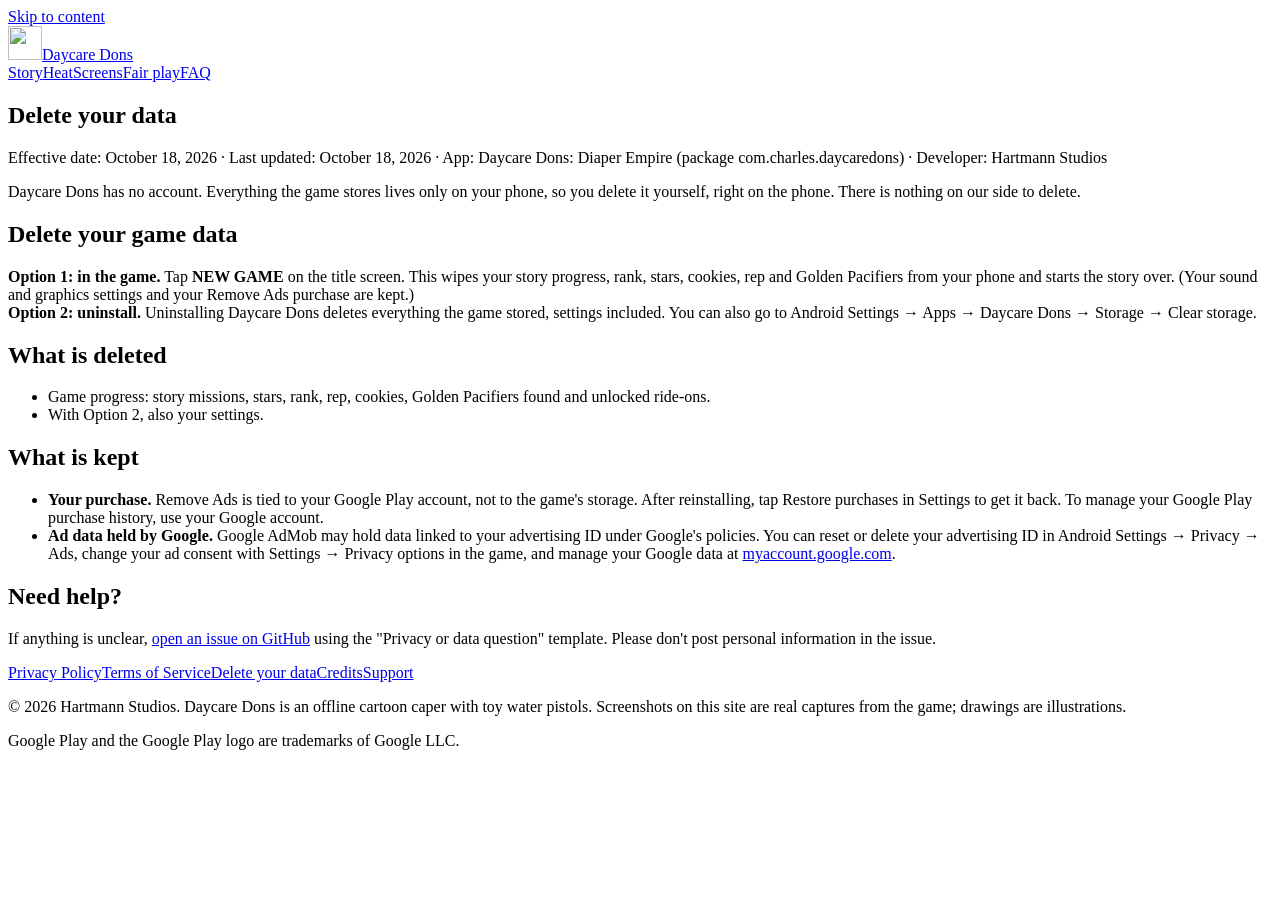
==== delete/index.html @ 338fc201 "Add the Daycare Dons website, privacy policy, terms, data deletion and credits pages" ====
<!doctype html>
<html lang="en">
<head>
<meta charset="utf-8">
<meta name="viewport" content="width=device-width, initial-scale=1, viewport-fit=cover">
<title>Delete your data | Daycare Dons</title>
<meta name="description" content="How to delete your Daycare Dons data: no account exists; tap NEW GAME on the title screen or uninstall the app. The Remove Ads purchase can be restored from Google Play.">
<link rel="canonical" href="https://chartmann1590.github.io/daycare-dons-site/delete/">
<meta name="theme-color" content="#A779E9">
<meta property="og:type" content="website">
<meta property="og:site_name" content="Daycare Dons">
<meta property="og:title" content="Delete your data | Daycare Dons">
<meta property="og:description" content="How to delete your Daycare Dons data: no account exists; tap NEW GAME on the title screen or uninstall the app. The Remove Ads purchase can be restored from Google Play.">
<meta property="og:url" content="https://chartmann1590.github.io/daycare-dons-site/delete/">
<meta property="og:image" content="https://chartmann1590.github.io/daycare-dons-site/img/og.png">
<meta property="og:image:width" content="1200">
<meta property="og:image:height" content="630">
<meta property="og:image:alt" content="Daycare Dons: Diaper Empire, a cartoon 3D daycare caper">
<meta name="twitter:card" content="summary_large_image">
<meta name="twitter:title" content="Delete your data | Daycare Dons">
<meta name="twitter:description" content="How to delete your Daycare Dons data: no account exists; tap NEW GAME on the title screen or uninstall the app. The Remove Ads purchase can be restored from Google Play.">
<meta name="twitter:image" content="https://chartmann1590.github.io/daycare-dons-site/img/og.png">
<link rel="icon" type="image/png" sizes="32x32" href="/daycare-dons-site/img/icon-32.png">
<link rel="apple-touch-icon" href="/daycare-dons-site/img/icon-180.png">
<link rel="preload" href="/daycare-dons-site/fonts/fredoka-latin.woff2" as="font" type="font/woff2" crossorigin>
<link rel="stylesheet" href="/daycare-dons-site/style.css">
</head>
<body>
<svg width="0" height="0" style="position:absolute" aria-hidden="true" focusable="false"><defs>
<symbol id="baby" viewBox="0 0 160 200"><g stroke="#2B1A45" stroke-width="4" stroke-linejoin="round" stroke-linecap="round">
<ellipse cx="80" cy="168" rx="46" ry="26" fill="#FFFFFF"/>
<rect x="44" y="104" width="72" height="62" rx="26" fill="#FF7FB0"/>
<path d="M58 112l22 22 22-22" fill="#FFD54A"/>
<circle cx="80" cy="72" r="44" fill="#FFD9B8"/>
<path d="M30 46h100" stroke-width="5"/>
<path d="M44 46q2-34 36-34t36 34z" fill="#5E3A8C"/>
<rect x="44" y="38" width="72" height="9" fill="#FFD54A"/>
<path d="M48 66h64" />
<rect x="46" y="60" width="28" height="16" rx="8" fill="#2B1A45"/><rect x="86" y="60" width="28" height="16" rx="8" fill="#2B1A45"/>
<circle cx="80" cy="98" r="11" fill="#FFD54A"/><ellipse cx="80" cy="98" rx="20" ry="8" fill="#B07CF0"/><circle cx="80" cy="98" r="5" fill="#FFFFFF"/>
<circle cx="40" cy="80" r="8" fill="#FFD9B8"/><circle cx="120" cy="80" r="8" fill="#FFD9B8"/>
<rect x="18" y="114" width="28" height="18" rx="9" fill="#FFD9B8"/><rect x="114" y="114" width="28" height="18" rx="9" fill="#FFD9B8"/>
</g></symbol>

<symbol id="paci" viewBox="0 0 120 120"><g stroke="#2B1A45" stroke-width="4" stroke-linejoin="round" stroke-linecap="round">
<circle cx="60" cy="28" r="18" fill="none" stroke-width="9" stroke="#2B1A45"/><circle cx="60" cy="28" r="18" fill="none" stroke-width="4" stroke="#FFD54A"/>
<path d="M18 58q42-20 84 0q-4 22-42 22T18 58z" fill="#FFD54A"/>
<path d="M44 80q16 34 32 0" fill="#FFC6DD"/>
<circle cx="60" cy="64" r="6" fill="#FFFFFF"/>
</g></symbol>

<symbol id="squirt" viewBox="0 0 160 90"><g stroke="#2B1A45" stroke-width="4" stroke-linejoin="round" stroke-linecap="round">
<rect x="24" y="22" width="96" height="30" rx="15" fill="#5FD0FF"/>
<rect x="114" y="30" width="26" height="14" rx="6" fill="#FFD54A"/>
<path d="M44 48l-10 34h26l8-30" fill="#FF7FB0"/>
<circle cx="52" cy="22" r="13" fill="#FFD54A"/>
<path d="M146 30q8 6 0 14M152 26q12 11 0 22" fill="none" stroke="#5FD0FF" stroke-width="5"/>
</g></symbol>

<symbol id="car" viewBox="0 0 160 90"><g stroke="#2B1A45" stroke-width="4" stroke-linejoin="round" stroke-linecap="round">
<path d="M20 58q0-22 22-22h46l20-16h18l10 38z" fill="#FF7FB0"/>
<rect x="14" y="52" width="132" height="18" rx="9" fill="#FF7FB0"/>
<circle cx="44" cy="72" r="13" fill="#2B1A45"/><circle cx="118" cy="72" r="13" fill="#2B1A45"/>
<circle cx="44" cy="72" r="5" fill="#FFD54A" stroke="none"/><circle cx="118" cy="72" r="5" fill="#FFD54A" stroke="none"/>
<rect x="96" y="12" width="6" height="22" fill="#B07CF0"/><circle cx="99" cy="10" r="7" fill="#FFD54A"/>
</g></symbol>

<symbol id="cookie" viewBox="0 0 120 120"><g stroke="#2B1A45" stroke-width="4" stroke-linejoin="round" stroke-linecap="round">
<circle cx="60" cy="60" r="42" fill="#E8A961"/>
<circle cx="44" cy="46" r="6" fill="#5A3417"/><circle cx="72" cy="40" r="5" fill="#5A3417"/><circle cx="66" cy="72" r="7" fill="#5A3417"/><circle cx="40" cy="74" r="5" fill="#5A3417"/><circle cx="84" cy="62" r="4" fill="#5A3417"/>
</g></symbol>

<symbol id="star" viewBox="0 0 120 120"><path d="M60 8l15 33 36 4-27 24 8 36-32-19-32 19 8-36L9 45l36-4z" fill="#FFD54A" stroke="#2B1A45" stroke-width="4" stroke-linejoin="round" stroke-linecap="round"/></symbol>
</defs></svg>
<a class="skip" href="#main">Skip to content</a>
<header class="top"><div class="wrap nav">
<a class="brand" href="/daycare-dons-site/"><img src="/daycare-dons-site/img/icon-192.png" alt="" width="34" height="34"><span>Daycare Dons</span></a>
<nav aria-label="Main"><a class="hide-sm" href="/daycare-dons-site/#story">Story</a><a href="/daycare-dons-site/#heat">Heat</a><a href="/daycare-dons-site/#screens">Screens</a><a class="hide-sm" href="/daycare-dons-site/#fair">Fair play</a><a href="/daycare-dons-site/#faq">FAQ</a></nav>
</div></header>
<main id="main">
<section class="doc"><div class="wrap narrow"><h1>Delete your data</h1><p class="meta">Effective date: October 18, 2026 &middot; Last updated: October 18, 2026 &middot; App: Daycare Dons: Diaper Empire (package com.charles.daycaredons) &middot; Developer: Hartmann Studios</p><p class="tldr">Daycare Dons has no account. Everything the game stores lives only on your phone, so you delete it yourself, right on the phone. There is nothing on our side to delete.</p>
<h2>Delete your game data</h2>
<div class="box"><b>Option 1: in the game.</b> Tap <b>NEW GAME</b> on the title screen. This wipes your story progress, rank, stars, cookies, rep and Golden Pacifiers from your phone and starts the story over. (Your sound and graphics settings and your Remove Ads purchase are kept.)</div>
<div class="box"><b>Option 2: uninstall.</b> Uninstalling Daycare Dons deletes everything the game stored, settings included. You can also go to Android Settings &rarr; Apps &rarr; Daycare Dons &rarr; Storage &rarr; Clear storage.</div>
<h2>What is deleted</h2>
<ul><li>Game progress: story missions, stars, rank, rep, cookies, Golden Pacifiers found and unlocked ride-ons.</li>
<li>With Option 2, also your settings.</li></ul>
<h2>What is kept</h2>
<ul><li><b>Your purchase.</b> Remove Ads is tied to your Google Play account, not to the game's storage. After reinstalling, tap Restore purchases in Settings to get it back. To manage your Google Play purchase history, use your Google account.</li>
<li><b>Ad data held by Google.</b> Google AdMob may hold data linked to your advertising ID under Google's policies. You can reset or delete your advertising ID in Android Settings &rarr; Privacy &rarr; Ads, change your ad consent with Settings &rarr; Privacy options in the game, and manage your Google data at <a href="https://myaccount.google.com/" rel="noopener">myaccount.google.com</a>.</li></ul>
<h2>Need help?</h2><p>If anything is unclear, <a href="https://github.com/chartmann1590/daycare-dons-site/issues/new">open an issue on GitHub</a> using the "Privacy or data question" template. Please don't post personal information in the issue.</p></div></section>
</main>
<footer class="foot"><div class="wrap">
<div class="foot-links"><a href="/daycare-dons-site/privacy/">Privacy Policy</a><a href="/daycare-dons-site/terms/">Terms of Service</a><a href="/daycare-dons-site/delete/">Delete your data</a><a href="/daycare-dons-site/credits/">Credits</a><a href="https://github.com/chartmann1590/daycare-dons-site/issues/new">Support</a></div>
<p>&copy; 2026 Hartmann Studios. Daycare Dons is an offline cartoon caper with toy water pistols. Screenshots on this site are real captures from the game; drawings are illustrations.</p>
<p class="tm">Google Play and the Google Play logo are trademarks of Google LLC.</p>
</div></footer>
</body>
</html>
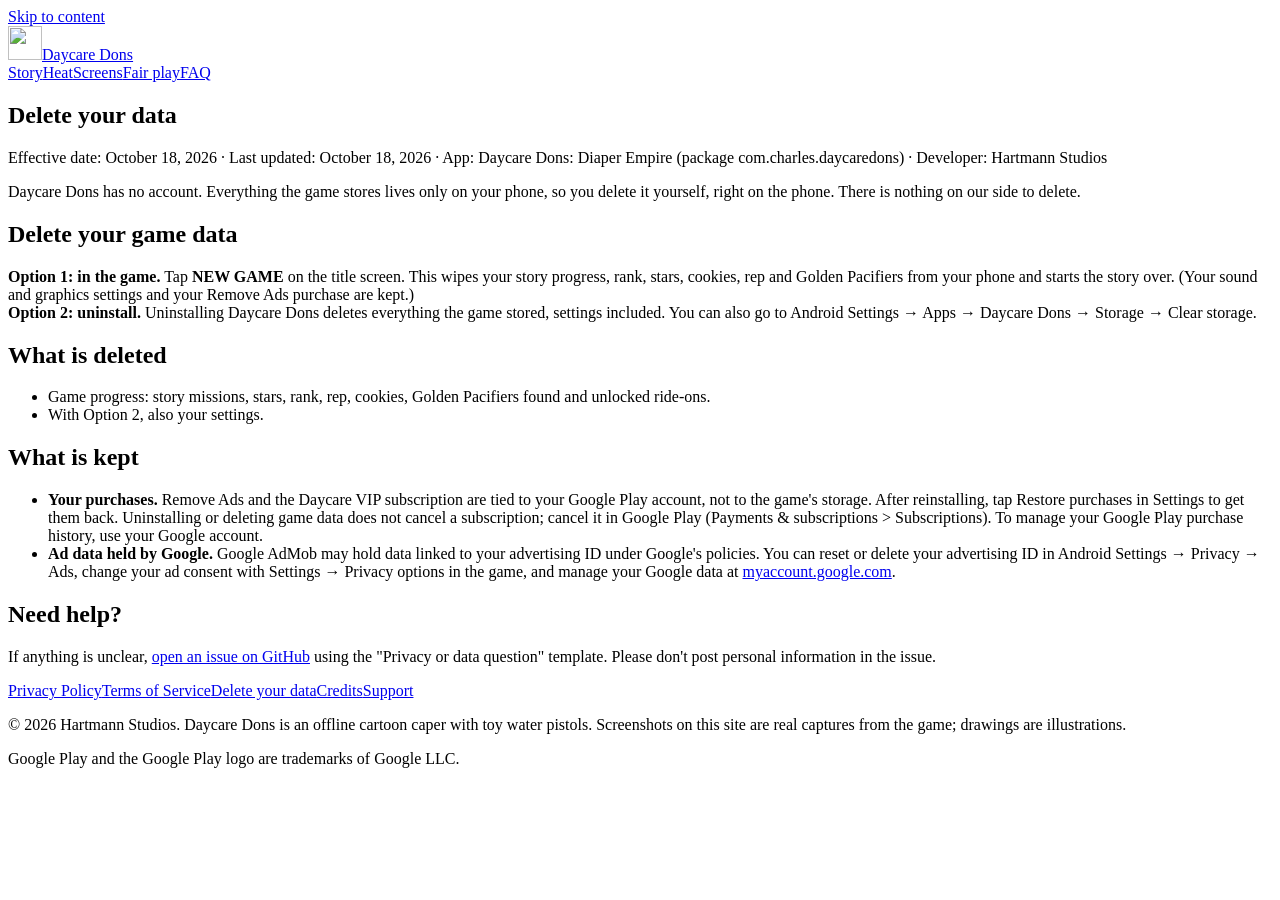
==== commit 943b4de3: "Privacy and delete pages: mention the Daycare VIP subscription" ====
--- a/delete/index.html
+++ b/delete/index.html
@@ -86,7 +86,7 @@
 <ul><li>Game progress: story missions, stars, rank, rep, cookies, Golden Pacifiers found and unlocked ride-ons.</li>
 <li>With Option 2, also your settings.</li></ul>
 <h2>What is kept</h2>
-<ul><li><b>Your purchase.</b> Remove Ads is tied to your Google Play account, not to the game's storage. After reinstalling, tap Restore purchases in Settings to get it back. To manage your Google Play purchase history, use your Google account.</li>
+<ul><li><b>Your purchases.</b> Remove Ads and the Daycare VIP subscription are tied to your Google Play account, not to the game's storage. After reinstalling, tap Restore purchases in Settings to get them back. Uninstalling or deleting game data does not cancel a subscription; cancel it in Google Play (Payments &amp; subscriptions &gt; Subscriptions). To manage your Google Play purchase history, use your Google account.</li>
 <li><b>Ad data held by Google.</b> Google AdMob may hold data linked to your advertising ID under Google's policies. You can reset or delete your advertising ID in Android Settings &rarr; Privacy &rarr; Ads, change your ad consent with Settings &rarr; Privacy options in the game, and manage your Google data at <a href="https://myaccount.google.com/" rel="noopener">myaccount.google.com</a>.</li></ul>
 <h2>Need help?</h2><p>If anything is unclear, <a href="https://github.com/chartmann1590/daycare-dons-site/issues/new">open an issue on GitHub</a> using the "Privacy or data question" template. Please don't post personal information in the issue.</p></div></section>
 </main>
